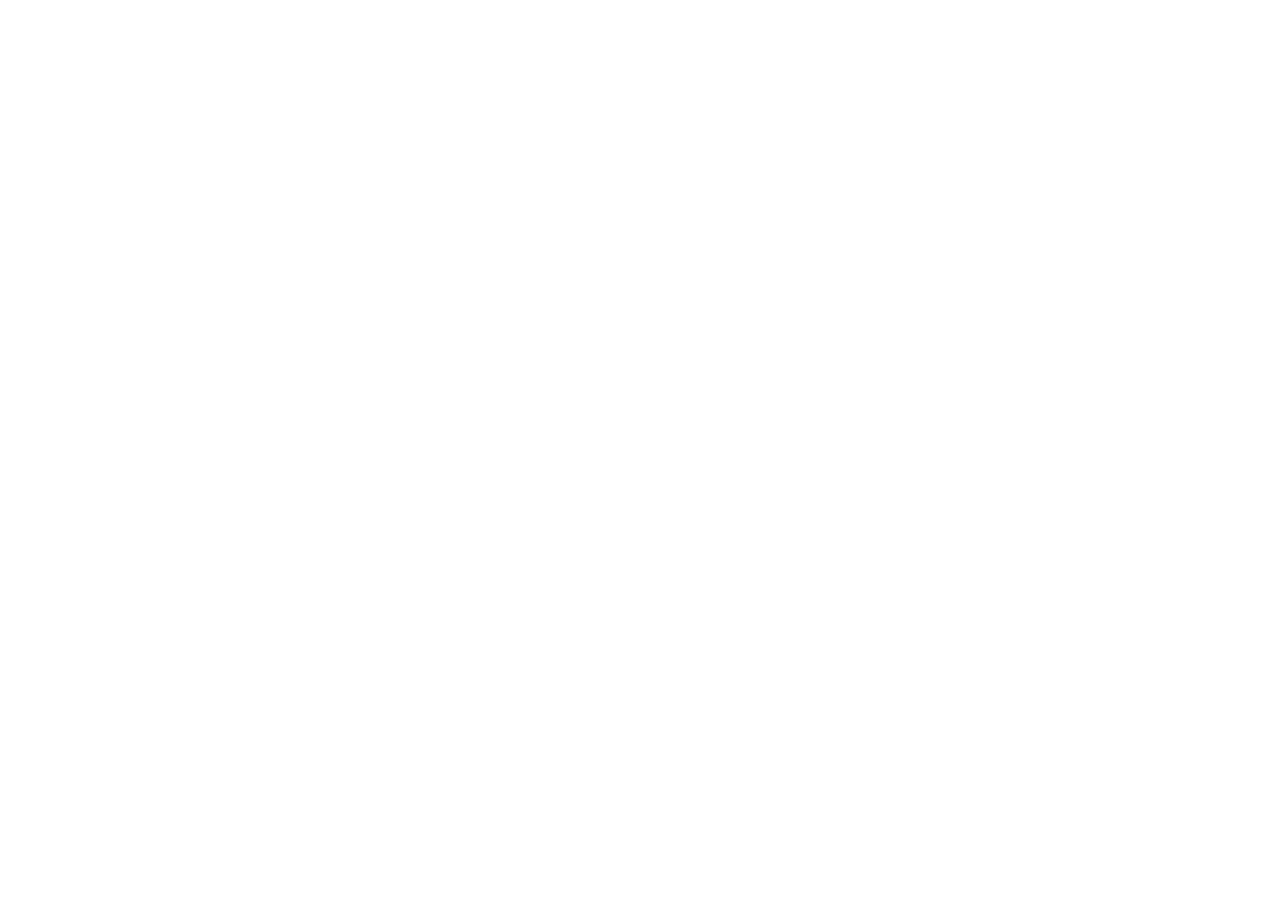
==== index.html @ 88c27ebb "Feat: index.html 초기 div  세팅" ====
<!DOCTYPE html>
<html lang="en">
<head>
    <meta charset="UTF-8">
    <meta name="viewport" content="width=device-width, initial-scale=1.0">
    <title>Document</title>
</head>
<body>
    <div id="header">

    </div>
    <div id="main-picture">

    </div>
    <div id="icon_title">

    </div>
    <div id="icon_box">

    </div>
    <div id="chefs">

    </div>
</body>
</html>
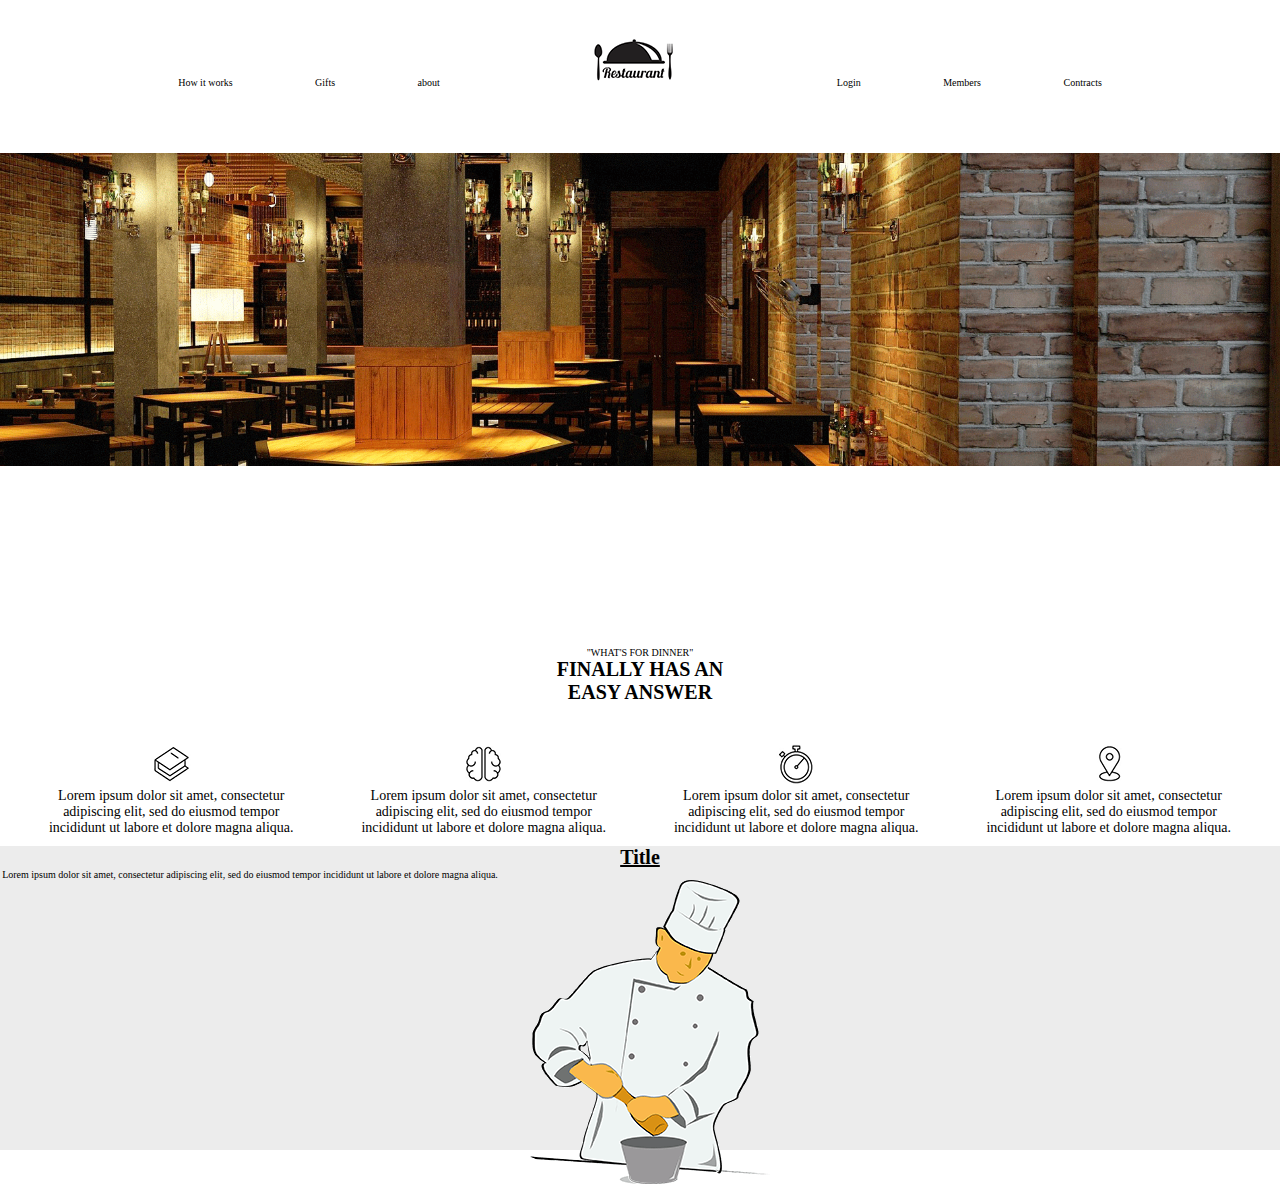
==== commit 793290ce: "Feat: icon_box와 chef 부분 수정 필요" ====
--- a/index.html
+++ b/index.html
@@ -1,25 +1,62 @@
 <!DOCTYPE html>
 <html lang="en">
-<head>
-    <meta charset="UTF-8">
-    <meta name="viewport" content="width=device-width, initial-scale=1.0">
+  <head>
+    <meta charset="UTF-8" />
+    <meta name="viewport" content="width=device-width, initial-scale=1.0" />
     <title>Document</title>
-</head>
-<body>
+    <link rel="stylesheet" href="./css/index.css" type="text/css" />
+  </head>
+  <body>
     <div id="header">
-
+      <div id="list_item">
+        <a class="left">How it works</a>
+        <a class="left">Gifts</a>
+        <a class="left">about</a>
+        <img src="./img/logo.png" alt="logo" />
+        <a class="right">Login</a>
+        <a class="right">Members</a>
+        <a class="right">Contracts</a>
+      </div>
     </div>
     <div id="main-picture">
-
+      <img src="./img/main.png" alt="main" />
     </div>
+    "WHAT'S FOR DINNER"
     <div id="icon_title">
-
+      FINALLY HAS AN<br />
+      EASY ANSWER
     </div>
     <div id="icon_box">
-
+      <p class="start">
+        <img src="./img/icon1.png" alt="icon1" /><br />
+        Lorem ipsum dolor sit amet, consectetur adipiscing elit, sed do eiusmod
+        tempor incididunt ut labore et dolore magna aliqua.
+      </p>
+      <p class="middle">
+        <img src="./img/icon2.png" alt="icon2" /><br />
+        Lorem ipsum dolor sit amet, consectetur adipiscing elit, sed do eiusmod
+        tempor incididunt ut labore et dolore magna aliqua.
+      </p>
+      <p class="middle">
+        <img src="./img/icon3.png" alt="icon3" /><br />
+        Lorem ipsum dolor sit amet, consectetur adipiscing elit, sed do eiusmod
+        tempor incididunt ut labore et dolore magna aliqua.
+      </p>
+      <p class="end">
+        <img src="./img/icon4.png" alt="icon4" /><br />
+        Lorem ipsum dolor sit amet, consectetur adipiscing elit, sed do eiusmod
+        tempor incididunt ut labore et dolore magna aliqua.
+      </p>
     </div>
     <div id="chefs">
-
+      <div class="title">Title</div>
+      <div class="content">
+        <div class="text">
+          Lorem ipsum dolor sit amet, consectetur adipiscing elit, sed do
+          eiusmod tempor incididunt ut labore et dolore magna aliqua.
+        </div>
+        <img src="./img/chef.png" alt="chef" />
+      </div>
     </div>
-</body>
-</html>+  </body>
+</html>
--- a/css/index.css
+++ b/css/index.css
@@ -0,0 +1,90 @@
+body{
+    margin: 0px;
+    text-align: center;
+    font-size: 10px;
+}
+#header{
+    height: 120px;
+    text-align: center;
+}
+#list_item{
+    height: 53px;
+    margin-top: 33px;   
+    text-align: center;
+}
+#list_item .left{
+    margin-right: 80px;
+}
+#list_item .right{
+    margin-left: 80px;
+}
+#main-picture{
+    height: 464px;
+    margin-bottom: 30px;
+}
+#main-picture img{
+    width: 100%;
+}
+#icon_title{
+    padding-bottom: 30px;
+    text-align: center;
+    font-size: 20px;
+    font-weight: 700;
+}
+#icon_box{
+    display: inline-block;
+    width: 1240px;
+    padding: 10px 0px;
+    text-align: center;
+}
+#icon_box .text{
+    width: 100%
+}
+#box_icons{
+    text-align: center;
+}
+#icon_box p{
+    display: inline-block;
+    width: 250px;
+    font-size: 14px;
+    text-align: center; 
+}
+.start{
+    margin-right: 30px;
+}
+.middle{
+    margin-left: 30px;
+    margin-right: 30px;
+}
+.end{
+    margin-left: 30px
+}
+#chefs{
+    height: 304px;
+    background-color: rgb(236, 236, 236);
+}
+#chefs .title{
+    font-size: 20px;
+    font-weight: 700;
+    text-decoration: underline;
+}
+
+
+.content{
+    width: 771px;
+}
+.content .text{
+    width: 500px;
+    margin-right: 30px;
+}
+.content img{
+    float: right;
+}
+
+a:hover{
+    color: red;
+    text-decoration: underline;
+}
+p{
+    margin: 0px 0px;
+}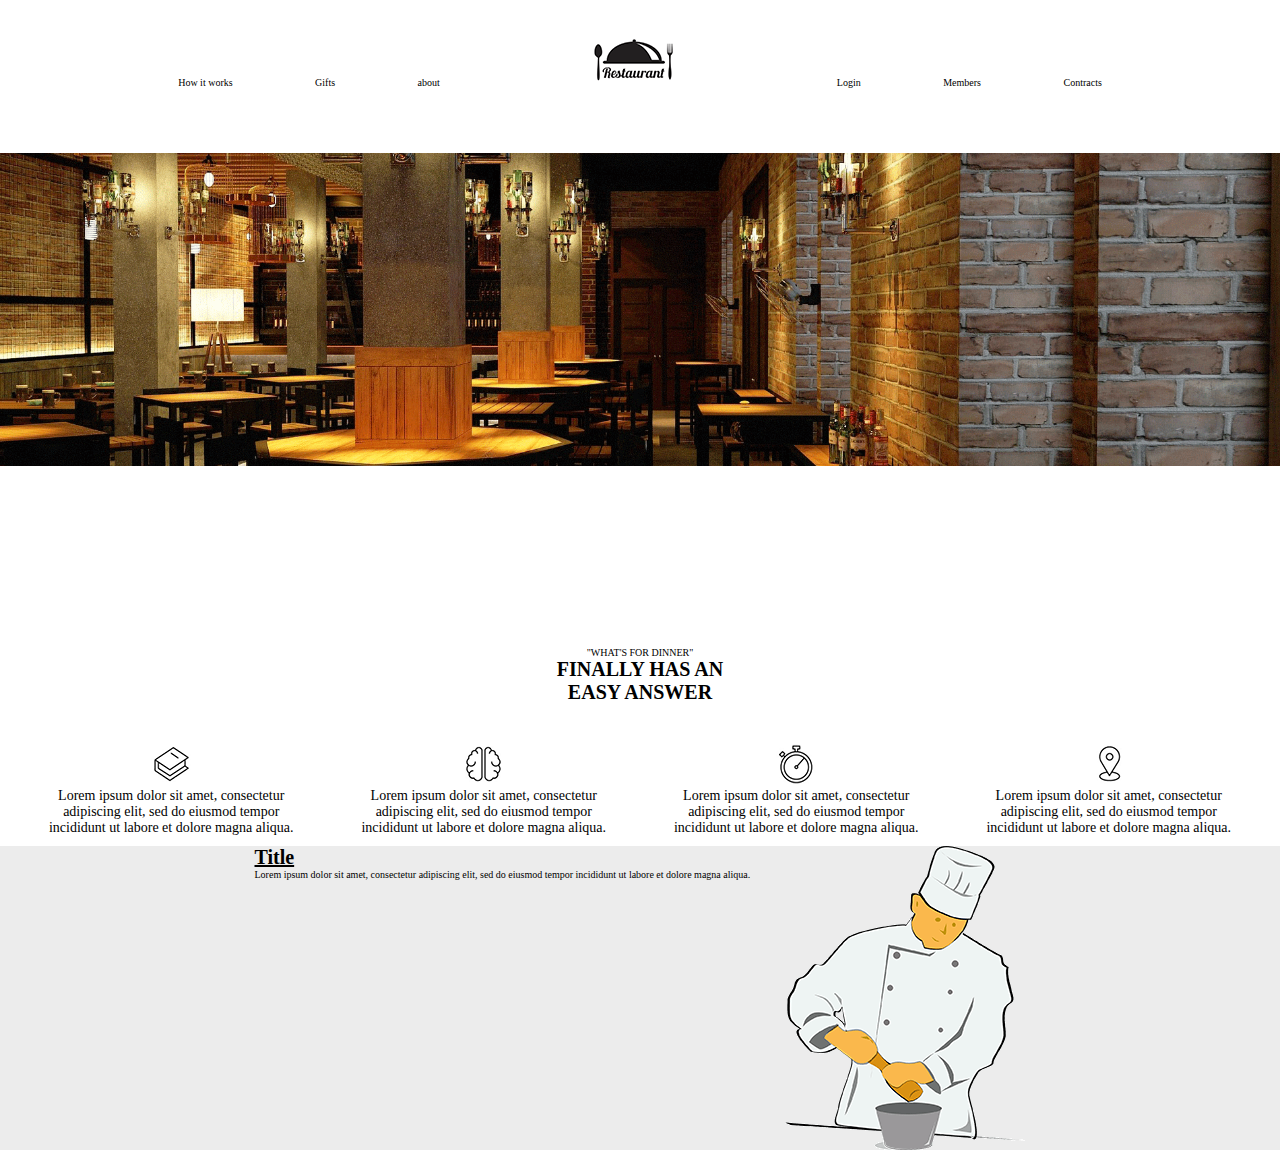
==== commit 858d0755: "Feat: about.html 내용 추가" ====
--- a/index.html
+++ b/index.html
@@ -3,7 +3,7 @@
   <head>
     <meta charset="UTF-8" />
     <meta name="viewport" content="width=device-width, initial-scale=1.0" />
-    <title>Document</title>
+    <title>Web 1-02 Quest</title>
     <link rel="stylesheet" href="./css/index.css" type="text/css" />
   </head>
   <body>
@@ -11,7 +11,7 @@
       <div id="list_item">
         <a class="left">How it works</a>
         <a class="left">Gifts</a>
-        <a class="left">about</a>
+        <a class="left" href="./src/about.html">about</a>
         <img src="./img/logo.png" alt="logo" />
         <a class="right">Login</a>
         <a class="right">Members</a>
@@ -49,11 +49,13 @@
       </p>
     </div>
     <div id="chefs">
-      <div class="title">Title</div>
       <div class="content">
-        <div class="text">
-          Lorem ipsum dolor sit amet, consectetur adipiscing elit, sed do
-          eiusmod tempor incididunt ut labore et dolore magna aliqua.
+        <div class="discription">
+          <div class="title">Title</div>
+          <div class="text">
+            Lorem ipsum dolor sit amet, consectetur adipiscing elit, sed do
+            eiusmod tempor incididunt ut labore et dolore magna aliqua.
+          </div>
         </div>
         <img src="./img/chef.png" alt="chef" />
       </div>
--- a/css/index.css
+++ b/css/index.css
@@ -63,24 +63,34 @@
     height: 304px;
     background-color: rgb(236, 236, 236);
 }
+#chefs .main_text{
+    width: 771px;
+    height: 100%
+}
 #chefs .title{
     font-size: 20px;
     font-weight: 700;
     text-decoration: underline;
+    text-align: start;
 }
-
-
 .content{
     width: 771px;
+    height: 100%;
+    text-align: start;
+    margin: auto;
 }
-.content .text{
+.content .discription{
+    display: inline-block;
     width: 500px;
     margin-right: 30px;
 }
 .content img{
     float: right;
 }
-
+a{
+    color:black;
+    text-decoration: none;
+}
 a:hover{
     color: red;
     text-decoration: underline;
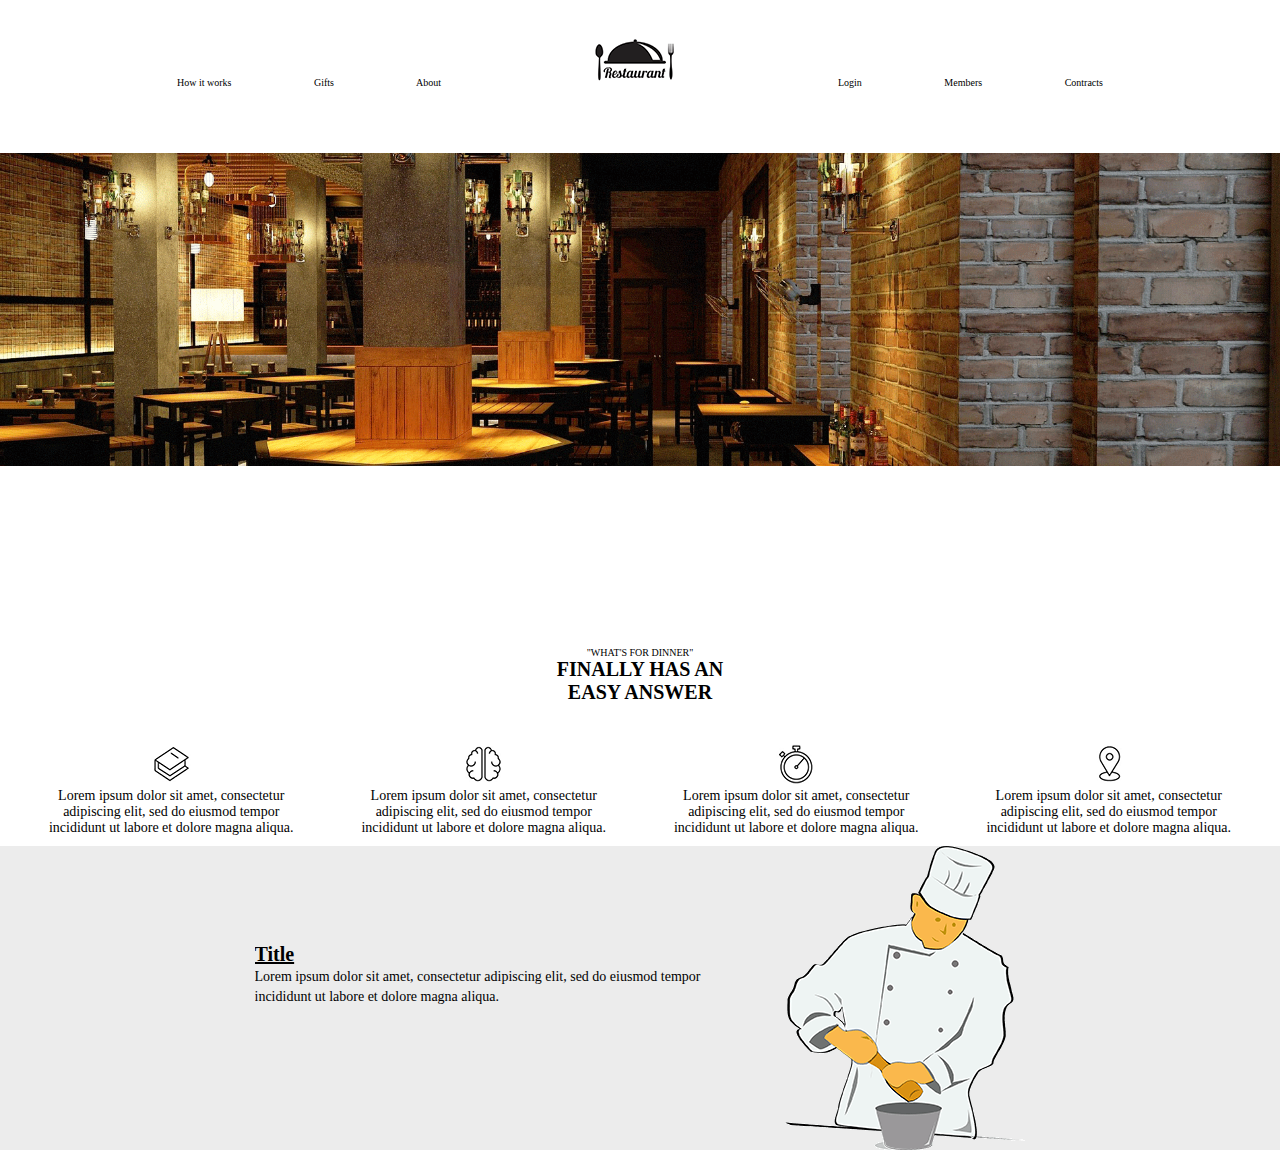
==== commit b0e813a2: "FIX: index.html chef img 옆 text" ====
--- a/index.html
+++ b/index.html
@@ -11,7 +11,7 @@
       <div id="list_item">
         <a class="left">How it works</a>
         <a class="left">Gifts</a>
-        <a class="left" href="./src/about.html">about</a>
+        <a class="left" href="./src/about.html">About</a>
         <img src="./img/logo.png" alt="logo" />
         <a class="right">Login</a>
         <a class="right">Members</a>
@@ -21,10 +21,12 @@
     <div id="main-picture">
       <img src="./img/main.png" alt="main" />
     </div>
-    "WHAT'S FOR DINNER"
     <div id="icon_title">
-      FINALLY HAS AN<br />
-      EASY ANSWER
+      "WHAT'S FOR DINNER" <br />
+      <strong
+        >FINALLY HAS AN<br />
+        EASY ANSWER</strong
+      >
     </div>
     <div id="icon_box">
       <p class="start">
@@ -51,13 +53,13 @@
     <div id="chefs">
       <div class="content">
         <div class="discription">
-          <div class="title">Title</div>
-          <div class="text">
-            Lorem ipsum dolor sit amet, consectetur adipiscing elit, sed do
-            eiusmod tempor incididunt ut labore et dolore magna aliqua.
-          </div>
+          <strong>Title</strong><br />
+          Lorem ipsum dolor sit amet, consectetur adipiscing elit, sed do
+          eiusmod tempor incididunt ut labore et dolore magna aliqua.
         </div>
-        <img src="./img/chef.png" alt="chef" />
+        <div class="image">
+          <img src="./img/chef.png" alt="chef" />
+        </div>
       </div>
     </div>
   </body>
--- a/css/index.css
+++ b/css/index.css
@@ -5,12 +5,10 @@
 }
 #header{
     height: 120px;
-    text-align: center;
 }
 #list_item{
     height: 53px;
     margin-top: 33px;   
-    text-align: center;
 }
 #list_item .left{
     margin-right: 80px;
@@ -20,16 +18,17 @@
 }
 #main-picture{
     height: 464px;
-    margin-bottom: 30px;
 }
 #main-picture img{
     width: 100%;
 }
 #icon_title{
-    padding-bottom: 30px;
+    padding: 30px 0px;
     text-align: center;
+    font-size: 10px;
+}
+#icon_title strong{
     font-size: 20px;
-    font-weight: 700;
 }
 #icon_box{
     display: inline-block;
@@ -63,6 +62,13 @@
     height: 304px;
     background-color: rgb(236, 236, 236);
 }
+#chefs .content{
+    line-height: 304px;
+    overflow: hidden;
+}
+.content .discription{
+    line-height: 20px;
+}
 #chefs .main_text{
     width: 771px;
     height: 100%
@@ -83,8 +89,13 @@
     display: inline-block;
     width: 500px;
     margin-right: 30px;
+    font-size: 14px;
 }
-.content img{
+.discription strong{
+    font-size:20px;
+    text-decoration: underline;
+}
+.content .image{
     float: right;
 }
 a{
